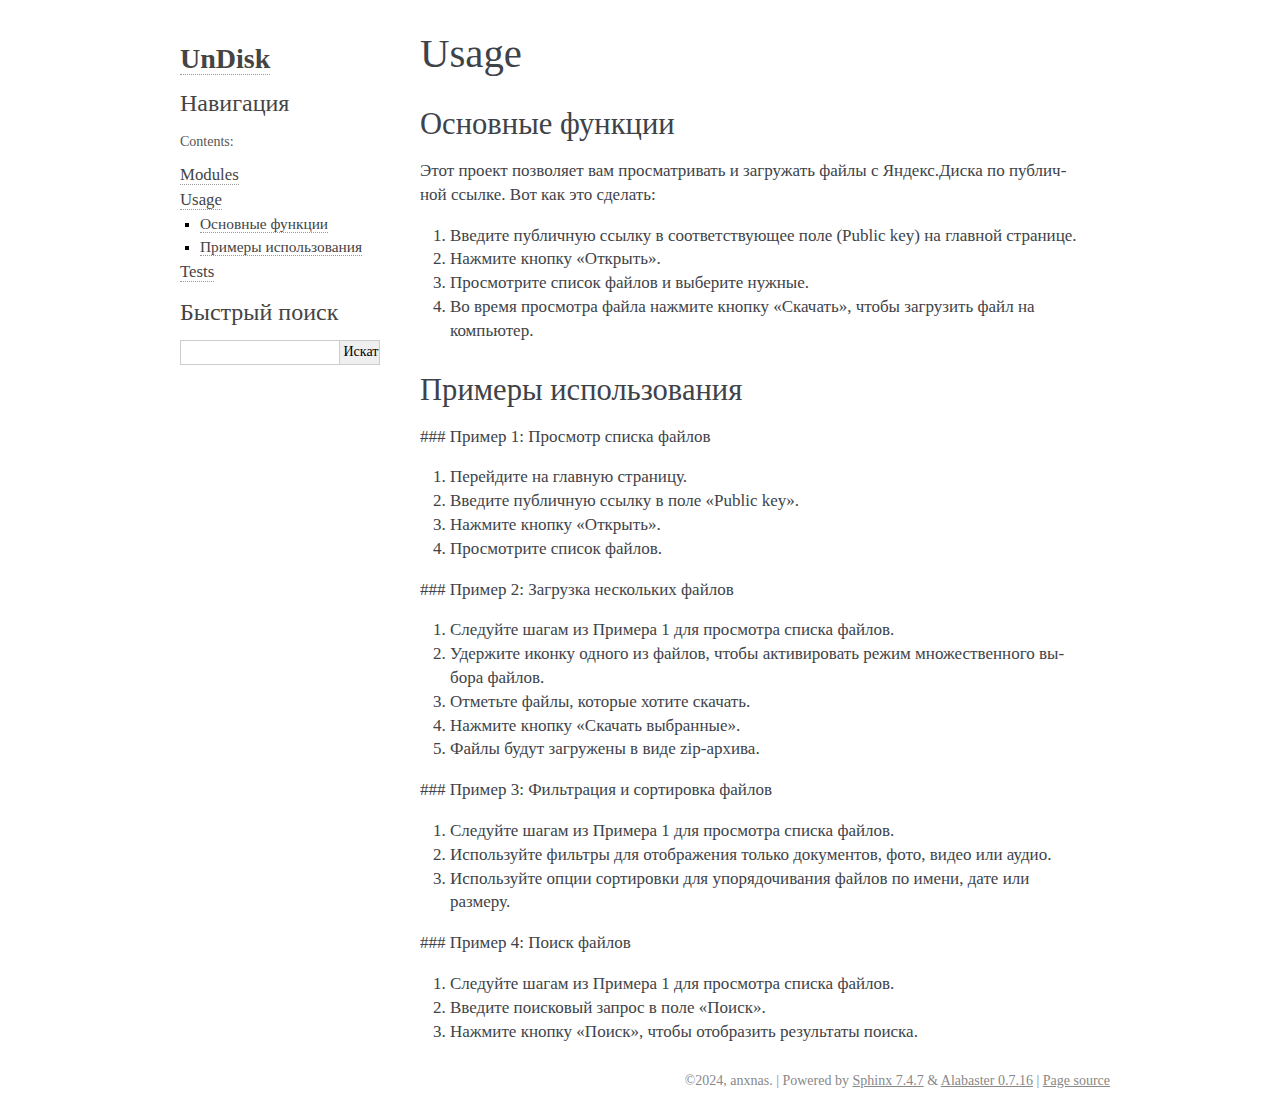
==== usage.html @ 36675ff5 "deploy: 7dfa20366db6e517c6671eadc79c5efef697f6f7" ====
<!DOCTYPE html>

<html lang="ru" data-content_root="./">
  <head>
    <meta charset="utf-8" />
    <meta name="viewport" content="width=device-width, initial-scale=1.0" /><meta name="viewport" content="width=device-width, initial-scale=1" />

    <title>Usage &#8212; документация UnDisk 1.0</title>
    <link rel="stylesheet" type="text/css" href="_static/pygments.css?v=d1102ebc" />
    <link rel="stylesheet" type="text/css" href="_static/alabaster.css?v=12dfc556" />
    <script src="_static/documentation_options.js?v=9ca2116e"></script>
    <script src="_static/doctools.js?v=9a2dae69"></script>
    <script src="_static/sphinx_highlight.js?v=dc90522c"></script>
    <script src="_static/translations.js?v=9bfe3ffa"></script>
    <link rel="index" title="Алфавитный указатель" href="genindex.html" />
    <link rel="search" title="Поиск" href="search.html" />
    <link rel="next" title="Tests" href="tests.html" />
    <link rel="prev" title="Modules" href="modules.html" />
   
  <link rel="stylesheet" href="_static/custom.css" type="text/css" />
  

  
  

  </head><body>
  

    <div class="document">
      <div class="documentwrapper">
        <div class="bodywrapper">
          

          <div class="body" role="main">
            
  <section id="usage">
<h1>Usage<a class="headerlink" href="#usage" title="Ссылка на этот заголовок">¶</a></h1>
<section id="id1">
<h2>Основные функции<a class="headerlink" href="#id1" title="Ссылка на этот заголовок">¶</a></h2>
<p>Этот проект позволяет вам просматривать и загружать файлы с Яндекс.Диска по публичной ссылке. Вот как это сделать:</p>
<ol class="arabic simple">
<li><p>Введите публичную ссылку в соответствующее поле (Public key) на главной странице.</p></li>
<li><p>Нажмите кнопку «Открыть».</p></li>
<li><p>Просмотрите список файлов и выберите нужные.</p></li>
<li><p>Во время просмотра файла нажмите кнопку «Скачать», чтобы загрузить файл на компьютер.</p></li>
</ol>
</section>
<section id="id2">
<h2>Примеры использования<a class="headerlink" href="#id2" title="Ссылка на этот заголовок">¶</a></h2>
<p>### Пример 1: Просмотр списка файлов</p>
<ol class="arabic simple">
<li><p>Перейдите на главную страницу.</p></li>
<li><p>Введите публичную ссылку в поле «Public key».</p></li>
<li><p>Нажмите кнопку «Открыть».</p></li>
<li><p>Просмотрите список файлов.</p></li>
</ol>
<p>### Пример 2: Загрузка нескольких файлов</p>
<ol class="arabic simple">
<li><p>Следуйте шагам из Примера 1 для просмотра списка файлов.</p></li>
<li><p>Удержите иконку одного из файлов, чтобы активировать режим множественного выбора файлов.</p></li>
<li><p>Отметьте файлы, которые хотите скачать.</p></li>
<li><p>Нажмите кнопку «Скачать выбранные».</p></li>
<li><p>Файлы будут загружены в виде zip-архива.</p></li>
</ol>
<p>### Пример 3: Фильтрация и сортировка файлов</p>
<ol class="arabic simple">
<li><p>Следуйте шагам из Примера 1 для просмотра списка файлов.</p></li>
<li><p>Используйте фильтры для отображения только документов, фото, видео или аудио.</p></li>
<li><p>Используйте опции сортировки для упорядочивания файлов по имени, дате или размеру.</p></li>
</ol>
<p>### Пример 4: Поиск файлов</p>
<ol class="arabic simple">
<li><p>Следуйте шагам из Примера 1 для просмотра списка файлов.</p></li>
<li><p>Введите поисковый запрос в поле «Поиск».</p></li>
<li><p>Нажмите кнопку «Поиск», чтобы отобразить результаты поиска.</p></li>
</ol>
</section>
</section>


          </div>
          
        </div>
      </div>
      <div class="sphinxsidebar" role="navigation" aria-label="Main">
        <div class="sphinxsidebarwrapper">
<h1 class="logo"><a href="index.html">UnDisk</a></h1>








<h3>Навигация</h3>
<p class="caption" role="heading"><span class="caption-text">Contents:</span></p>
<ul class="current">
<li class="toctree-l1"><a class="reference internal" href="modules.html">Modules</a></li>
<li class="toctree-l1 current"><a class="current reference internal" href="#">Usage</a><ul>
<li class="toctree-l2"><a class="reference internal" href="#id1">Основные функции</a></li>
<li class="toctree-l2"><a class="reference internal" href="#id2">Примеры использования</a></li>
</ul>
</li>
<li class="toctree-l1"><a class="reference internal" href="tests.html">Tests</a></li>
</ul>

<div class="relations">
<h3>Related Topics</h3>
<ul>
  <li><a href="index.html">Documentation overview</a><ul>
      <li>Previous: <a href="modules.html" title="предыдущая глава">Modules</a></li>
      <li>Next: <a href="tests.html" title="следующая глава">Tests</a></li>
  </ul></li>
</ul>
</div>
<search id="searchbox" style="display: none" role="search">
  <h3 id="searchlabel">Быстрый поиск</h3>
    <div class="searchformwrapper">
    <form class="search" action="search.html" method="get">
      <input type="text" name="q" aria-labelledby="searchlabel" autocomplete="off" autocorrect="off" autocapitalize="off" spellcheck="false"/>
      <input type="submit" value="Искать" />
    </form>
    </div>
</search>
<script>document.getElementById('searchbox').style.display = "block"</script>








        </div>
      </div>
      <div class="clearer"></div>
    </div>
    <div class="footer">
      &#169;2024, anxnas.
      
      |
      Powered by <a href="https://www.sphinx-doc.org/">Sphinx 7.4.7</a>
      &amp; <a href="https://alabaster.readthedocs.io">Alabaster 0.7.16</a>
      
      |
      <a href="_sources/usage.rst.txt"
          rel="nofollow">Page source</a>
    </div>

    

    
  </body>
</html>
---- _static/pygments.css ----
pre { line-height: 125%; }
td.linenos .normal { color: inherit; background-color: transparent; padding-left: 5px; padding-right: 5px; }
span.linenos { color: inherit; background-color: transparent; padding-left: 5px; padding-right: 5px; }
td.linenos .special { color: #000000; background-color: #ffffc0; padding-left: 5px; padding-right: 5px; }
span.linenos.special { color: #000000; background-color: #ffffc0; padding-left: 5px; padding-right: 5px; }
.highlight .hll { background-color: #ffffcc }
.highlight { background: #f8f8f8; }
.highlight .c { color: #8f5902; font-style: italic } /* Comment */
.highlight .err { color: #a40000; border: 1px solid #ef2929 } /* Error */
.highlight .g { color: #000000 } /* Generic */
.highlight .k { color: #004461; font-weight: bold } /* Keyword */
.highlight .l { color: #000000 } /* Literal */
.highlight .n { color: #000000 } /* Name */
.highlight .o { color: #582800 } /* Operator */
.highlight .x { color: #000000 } /* Other */
.highlight .p { color: #000000; font-weight: bold } /* Punctuation */
.highlight .ch { color: #8f5902; font-style: italic } /* Comment.Hashbang */
.highlight .cm { color: #8f5902; font-style: italic } /* Comment.Multiline */
.highlight .cp { color: #8f5902 } /* Comment.Preproc */
.highlight .cpf { color: #8f5902; font-style: italic } /* Comment.PreprocFile */
.highlight .c1 { color: #8f5902; font-style: italic } /* Comment.Single */
.highlight .cs { color: #8f5902; font-style: italic } /* Comment.Special */
.highlight .gd { color: #a40000 } /* Generic.Deleted */
.highlight .ge { color: #000000; font-style: italic } /* Generic.Emph */
.highlight .ges { color: #000000 } /* Generic.EmphStrong */
.highlight .gr { color: #ef2929 } /* Generic.Error */
.highlight .gh { color: #000080; font-weight: bold } /* Generic.Heading */
.highlight .gi { color: #00A000 } /* Generic.Inserted */
.highlight .go { color: #888888 } /* Generic.Output */
.highlight .gp { color: #745334 } /* Generic.Prompt */
.highlight .gs { color: #000000; font-weight: bold } /* Generic.Strong */
.highlight .gu { color: #800080; font-weight: bold } /* Generic.Subheading */
.highlight .gt { color: #a40000; font-weight: bold } /* Generic.Traceback */
.highlight .kc { color: #004461; font-weight: bold } /* Keyword.Constant */
.highlight .kd { color: #004461; font-weight: bold } /* Keyword.Declaration */
.highlight .kn { color: #004461; font-weight: bold } /* Keyword.Namespace */
.highlight .kp { color: #004461; font-weight: bold } /* Keyword.Pseudo */
.highlight .kr { color: #004461; font-weight: bold } /* Keyword.Reserved */
.highlight .kt { color: #004461; font-weight: bold } /* Keyword.Type */
.highlight .ld { color: #000000 } /* Literal.Date */
.highlight .m { color: #990000 } /* Literal.Number */
.highlight .s { color: #4e9a06 } /* Literal.String */
.highlight .na { color: #c4a000 } /* Name.Attribute */
.highlight .nb { color: #004461 } /* Name.Builtin */
.highlight .nc { color: #000000 } /* Name.Class */
.highlight .no { color: #000000 } /* Name.Constant */
.highlight .nd { color: #888888 } /* Name.Decorator */
.highlight .ni { color: #ce5c00 } /* Name.Entity */
.highlight .ne { color: #cc0000; font-weight: bold } /* Name.Exception */
.highlight .nf { color: #000000 } /* Name.Function */
.highlight .nl { color: #f57900 } /* Name.Label */
.highlight .nn { color: #000000 } /* Name.Namespace */
.highlight .nx { color: #000000 } /* Name.Other */
.highlight .py { color: #000000 } /* Name.Property */
.highlight .nt { color: #004461; font-weight: bold } /* Name.Tag */
.highlight .nv { color: #000000 } /* Name.Variable */
.highlight .ow { color: #004461; font-weight: bold } /* Operator.Word */
.highlight .pm { color: #000000; font-weight: bold } /* Punctuation.Marker */
.highlight .w { color: #f8f8f8 } /* Text.Whitespace */
.highlight .mb { color: #990000 } /* Literal.Number.Bin */
.highlight .mf { color: #990000 } /* Literal.Number.Float */
.highlight .mh { color: #990000 } /* Literal.Number.Hex */
.highlight .mi { color: #990000 } /* Literal.Number.Integer */
.highlight .mo { color: #990000 } /* Literal.Number.Oct */
.highlight .sa { color: #4e9a06 } /* Literal.String.Affix */
.highlight .sb { color: #4e9a06 } /* Literal.String.Backtick */
.highlight .sc { color: #4e9a06 } /* Literal.String.Char */
.highlight .dl { color: #4e9a06 } /* Literal.String.Delimiter */
.highlight .sd { color: #8f5902; font-style: italic } /* Literal.String.Doc */
.highlight .s2 { color: #4e9a06 } /* Literal.String.Double */
.highlight .se { color: #4e9a06 } /* Literal.String.Escape */
.highlight .sh { color: #4e9a06 } /* Literal.String.Heredoc */
.highlight .si { color: #4e9a06 } /* Literal.String.Interpol */
.highlight .sx { color: #4e9a06 } /* Literal.String.Other */
.highlight .sr { color: #4e9a06 } /* Literal.String.Regex */
.highlight .s1 { color: #4e9a06 } /* Literal.String.Single */
.highlight .ss { color: #4e9a06 } /* Literal.String.Symbol */
.highlight .bp { color: #3465a4 } /* Name.Builtin.Pseudo */
.highlight .fm { color: #000000 } /* Name.Function.Magic */
.highlight .vc { color: #000000 } /* Name.Variable.Class */
.highlight .vg { color: #000000 } /* Name.Variable.Global */
.highlight .vi { color: #000000 } /* Name.Variable.Instance */
.highlight .vm { color: #000000 } /* Name.Variable.Magic */
.highlight .il { color: #990000 } /* Literal.Number.Integer.Long */
---- _static/alabaster.css ----
@import url("basic.css");

/* -- page layout ----------------------------------------------------------- */

body {
    font-family: Georgia, serif;
    font-size: 17px;
    background-color: #fff;
    color: #000;
    margin: 0;
    padding: 0;
}


div.document {
    width: 940px;
    margin: 30px auto 0 auto;
}

div.documentwrapper {
    float: left;
    width: 100%;
}

div.bodywrapper {
    margin: 0 0 0 220px;
}

div.sphinxsidebar {
    width: 220px;
    font-size: 14px;
    line-height: 1.5;
}

hr {
    border: 1px solid #B1B4B6;
}

div.body {
    background-color: #fff;
    color: #3E4349;
    padding: 0 30px 0 30px;
}

div.body > .section {
    text-align: left;
}

div.footer {
    width: 940px;
    margin: 20px auto 30px auto;
    font-size: 14px;
    color: #888;
    text-align: right;
}

div.footer a {
    color: #888;
}

p.caption {
    font-family: inherit;
    font-size: inherit;
}


div.relations {
    display: none;
}


div.sphinxsidebar {
    max-height: 100%;
    overflow-y: auto;
}

div.sphinxsidebar a {
    color: #444;
    text-decoration: none;
    border-bottom: 1px dotted #999;
}

div.sphinxsidebar a:hover {
    border-bottom: 1px solid #999;
}

div.sphinxsidebarwrapper {
    padding: 18px 10px;
}

div.sphinxsidebarwrapper p.logo {
    padding: 0;
    margin: -10px 0 0 0px;
    text-align: center;
}

div.sphinxsidebarwrapper h1.logo {
    margin-top: -10px;
    text-align: center;
    margin-bottom: 5px;
    text-align: left;
}

div.sphinxsidebarwrapper h1.logo-name {
    margin-top: 0px;
}

div.sphinxsidebarwrapper p.blurb {
    margin-top: 0;
    font-style: normal;
}

div.sphinxsidebar h3,
div.sphinxsidebar h4 {
    font-family: Georgia, serif;
    color: #444;
    font-size: 24px;
    font-weight: normal;
    margin: 0 0 5px 0;
    padding: 0;
}

div.sphinxsidebar h4 {
    font-size: 20px;
}

div.sphinxsidebar h3 a {
    color: #444;
}

div.sphinxsidebar p.logo a,
div.sphinxsidebar h3 a,
div.sphinxsidebar p.logo a:hover,
div.sphinxsidebar h3 a:hover {
    border: none;
}

div.sphinxsidebar p {
    color: #555;
    margin: 10px 0;
}

div.sphinxsidebar ul {
    margin: 10px 0;
    padding: 0;
    color: #000;
}

div.sphinxsidebar ul li.toctree-l1 > a {
    font-size: 120%;
}

div.sphinxsidebar ul li.toctree-l2 > a {
    font-size: 110%;
}

div.sphinxsidebar input {
    border: 1px solid #CCC;
    font-family: Georgia, serif;
    font-size: 1em;
}

div.sphinxsidebar #searchbox input[type="text"] {
    width: 160px;
}

div.sphinxsidebar .search > div {
    display: table-cell;
}

div.sphinxsidebar hr {
    border: none;
    height: 1px;
    color: #AAA;
    background: #AAA;

    text-align: left;
    margin-left: 0;
    width: 50%;
}

div.sphinxsidebar .badge {
    border-bottom: none;
}

div.sphinxsidebar .badge:hover {
    border-bottom: none;
}

/* To address an issue with donation coming after search */
div.sphinxsidebar h3.donation {
    margin-top: 10px;
}

/* -- body styles ----------------------------------------------------------- */

a {
    color: #004B6B;
    text-decoration: underline;
}

a:hover {
    color: #6D4100;
    text-decoration: underline;
}

div.body h1,
div.body h2,
div.body h3,
div.body h4,
div.body h5,
div.body h6 {
    font-family: Georgia, serif;
    font-weight: normal;
    margin: 30px 0px 10px 0px;
    padding: 0;
}

div.body h1 { margin-top: 0; padding-top: 0; font-size: 240%; }
div.body h2 { font-size: 180%; }
div.body h3 { font-size: 150%; }
div.body h4 { font-size: 130%; }
div.body h5 { font-size: 100%; }
div.body h6 { font-size: 100%; }

a.headerlink {
    color: #DDD;
    padding: 0 4px;
    text-decoration: none;
}

a.headerlink:hover {
    color: #444;
    background: #EAEAEA;
}

div.body p, div.body dd, div.body li {
    line-height: 1.4em;
}

div.admonition {
    margin: 20px 0px;
    padding: 10px 30px;
    background-color: #EEE;
    border: 1px solid #CCC;
}

div.admonition tt.xref, div.admonition code.xref, div.admonition a tt {
    background-color: #FBFBFB;
    border-bottom: 1px solid #fafafa;
}

div.admonition p.admonition-title {
    font-family: Georgia, serif;
    font-weight: normal;
    font-size: 24px;
    margin: 0 0 10px 0;
    padding: 0;
    line-height: 1;
}

div.admonition p.last {
    margin-bottom: 0;
}

div.highlight {
    background-color: #fff;
}

dt:target, .highlight {
    background: #FAF3E8;
}

div.warning {
    background-color: #FCC;
    border: 1px solid #FAA;
}

div.danger {
    background-color: #FCC;
    border: 1px solid #FAA;
    -moz-box-shadow: 2px 2px 4px #D52C2C;
    -webkit-box-shadow: 2px 2px 4px #D52C2C;
    box-shadow: 2px 2px 4px #D52C2C;
}

div.error {
    background-color: #FCC;
    border: 1px solid #FAA;
    -moz-box-shadow: 2px 2px 4px #D52C2C;
    -webkit-box-shadow: 2px 2px 4px #D52C2C;
    box-shadow: 2px 2px 4px #D52C2C;
}

div.caution {
    background-color: #FCC;
    border: 1px solid #FAA;
}

div.attention {
    background-color: #FCC;
    border: 1px solid #FAA;
}

div.important {
    background-color: #EEE;
    border: 1px solid #CCC;
}

div.note {
    background-color: #EEE;
    border: 1px solid #CCC;
}

div.tip {
    background-color: #EEE;
    border: 1px solid #CCC;
}

div.hint {
    background-color: #EEE;
    border: 1px solid #CCC;
}

div.seealso {
    background-color: #EEE;
    border: 1px solid #CCC;
}

div.topic {
    background-color: #EEE;
}

p.admonition-title {
    display: inline;
}

p.admonition-title:after {
    content: ":";
}

pre, tt, code {
    font-family: 'Consolas', 'Menlo', 'DejaVu Sans Mono', 'Bitstream Vera Sans Mono', monospace;
    font-size: 0.9em;
}

.hll {
    background-color: #FFC;
    margin: 0 -12px;
    padding: 0 12px;
    display: block;
}

img.screenshot {
}

tt.descname, tt.descclassname, code.descname, code.descclassname {
    font-size: 0.95em;
}

tt.descname, code.descname {
    padding-right: 0.08em;
}

img.screenshot {
    -moz-box-shadow: 2px 2px 4px #EEE;
    -webkit-box-shadow: 2px 2px 4px #EEE;
    box-shadow: 2px 2px 4px #EEE;
}

table.docutils {
    border: 1px solid #888;
    -moz-box-shadow: 2px 2px 4px #EEE;
    -webkit-box-shadow: 2px 2px 4px #EEE;
    box-shadow: 2px 2px 4px #EEE;
}

table.docutils td, table.docutils th {
    border: 1px solid #888;
    padding: 0.25em 0.7em;
}

table.field-list, table.footnote {
    border: none;
    -moz-box-shadow: none;
    -webkit-box-shadow: none;
    box-shadow: none;
}

table.footnote {
    margin: 15px 0;
    width: 100%;
    border: 1px solid #EEE;
    background: #FDFDFD;
    font-size: 0.9em;
}

table.footnote + table.footnote {
    margin-top: -15px;
    border-top: none;
}

table.field-list th {
    padding: 0 0.8em 0 0;
}

table.field-list td {
    padding: 0;
}

table.field-list p {
    margin-bottom: 0.8em;
}

/* Cloned from
 * https://github.com/sphinx-doc/sphinx/commit/ef60dbfce09286b20b7385333d63a60321784e68
 */
.field-name {
    -moz-hyphens: manual;
    -ms-hyphens: manual;
    -webkit-hyphens: manual;
    hyphens: manual;
}

table.footnote td.label {
    width: .1px;
    padding: 0.3em 0 0.3em 0.5em;
}

table.footnote td {
    padding: 0.3em 0.5em;
}

dl {
    margin-left: 0;
    margin-right: 0;
    margin-top: 0;
    padding: 0;
}

dl dd {
    margin-left: 30px;
}

blockquote {
    margin: 0 0 0 30px;
    padding: 0;
}

ul, ol {
    /* Matches the 30px from the narrow-screen "li > ul" selector below */
    margin: 10px 0 10px 30px;
    padding: 0;
}

pre {
    background: #EEE;
    padding: 7px 30px;
    margin: 15px 0px;
    line-height: 1.3em;
}

div.viewcode-block:target {
    background: #ffd;
}

dl pre, blockquote pre, li pre {
    margin-left: 0;
    padding-left: 30px;
}

tt, code {
    background-color: #ecf0f3;
    color: #222;
    /* padding: 1px 2px; */
}

tt.xref, code.xref, a tt {
    background-color: #FBFBFB;
    border-bottom: 1px solid #fff;
}

a.reference {
    text-decoration: none;
    border-bottom: 1px dotted #004B6B;
}

/* Don't put an underline on images */
a.image-reference, a.image-reference:hover {
    border-bottom: none;
}

a.reference:hover {
    border-bottom: 1px solid #6D4100;
}

a.footnote-reference {
    text-decoration: none;
    font-size: 0.7em;
    vertical-align: top;
    border-bottom: 1px dotted #004B6B;
}

a.footnote-reference:hover {
    border-bottom: 1px solid #6D4100;
}

a:hover tt, a:hover code {
    background: #EEE;
}


@media screen and (max-width: 870px) {

    div.sphinxsidebar {
    	display: none;
    }

    div.document {
       width: 100%;

    }

    div.documentwrapper {
    	margin-left: 0;
    	margin-top: 0;
    	margin-right: 0;
    	margin-bottom: 0;
    }

    div.bodywrapper {
    	margin-top: 0;
    	margin-right: 0;
    	margin-bottom: 0;
    	margin-left: 0;
    }

    ul {
    	margin-left: 0;
    }

	li > ul {
        /* Matches the 30px from the "ul, ol" selector above */
		margin-left: 30px;
	}

    .document {
    	width: auto;
    }

    .footer {
    	width: auto;
    }

    .bodywrapper {
    	margin: 0;
    }

    .footer {
    	width: auto;
    }

    .github {
        display: none;
    }



}



@media screen and (max-width: 875px) {

    body {
        margin: 0;
        padding: 20px 30px;
    }

    div.documentwrapper {
        float: none;
        background: #fff;
    }

    div.sphinxsidebar {
        display: block;
        float: none;
        width: 102.5%;
        margin: 50px -30px -20px -30px;
        padding: 10px 20px;
        background: #333;
        color: #FFF;
    }

    div.sphinxsidebar h3, div.sphinxsidebar h4, div.sphinxsidebar p,
    div.sphinxsidebar h3 a {
        color: #fff;
    }

    div.sphinxsidebar a {
        color: #AAA;
    }

    div.sphinxsidebar p.logo {
        display: none;
    }

    div.document {
        width: 100%;
        margin: 0;
    }

    div.footer {
        display: none;
    }

    div.bodywrapper {
        margin: 0;
    }

    div.body {
        min-height: 0;
        padding: 0;
    }

    .rtd_doc_footer {
        display: none;
    }

    .document {
        width: auto;
    }

    .footer {
        width: auto;
    }

    .footer {
        width: auto;
    }

    .github {
        display: none;
    }
}


/* misc. */

.revsys-inline {
    display: none!important;
}

/* Hide ugly table cell borders in ..bibliography:: directive output */
table.docutils.citation, table.docutils.citation td, table.docutils.citation th {
  border: none;
  /* Below needed in some edge cases; if not applied, bottom shadows appear */
  -moz-box-shadow: none;
  -webkit-box-shadow: none;
  box-shadow: none;
}


/* relbar */

.related {
    line-height: 30px;
    width: 100%;
    font-size: 0.9rem;
}

.related.top {
    border-bottom: 1px solid #EEE;
    margin-bottom: 20px;
}

.related.bottom {
    border-top: 1px solid #EEE;
}

.related ul {
    padding: 0;
    margin: 0;
    list-style: none;
}

.related li {
    display: inline;
}

nav#rellinks {
    float: right;
}

nav#rellinks li+li:before {
    content: "|";
}

nav#breadcrumbs li+li:before {
    content: "\00BB";
}

/* Hide certain items when printing */
@media print {
    div.related {
        display: none;
    }
}
---- _static/custom.css ----
/* This file intentionally left blank. */
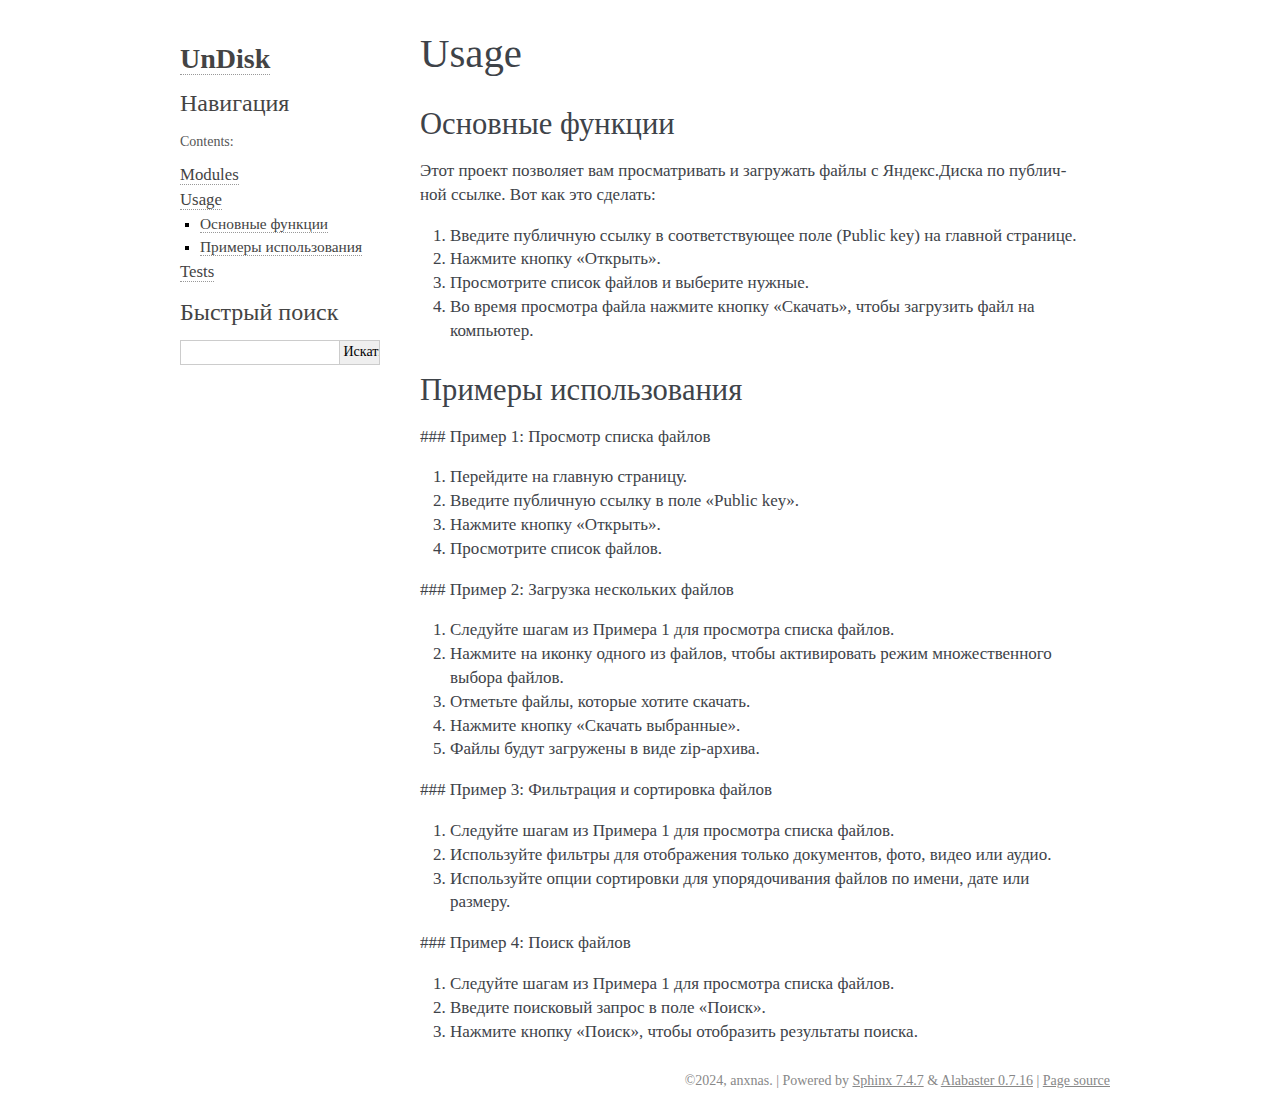
==== commit 3496ca54: "deploy: 40616aaf4a782271e569e6377651248131b7f90a" ====
--- a/usage.html
+++ b/usage.html
@@ -57,7 +57,7 @@
 <p>### Пример 2: Загрузка нескольких файлов</p>
 <ol class="arabic simple">
 <li><p>Следуйте шагам из Примера 1 для просмотра списка файлов.</p></li>
-<li><p>Удержите иконку одного из файлов, чтобы активировать режим множественного выбора файлов.</p></li>
+<li><p>Нажмите на иконку одного из файлов, чтобы активировать режим множественного выбора файлов.</p></li>
 <li><p>Отметьте файлы, которые хотите скачать.</p></li>
 <li><p>Нажмите кнопку «Скачать выбранные».</p></li>
 <li><p>Файлы будут загружены в виде zip-архива.</p></li>
